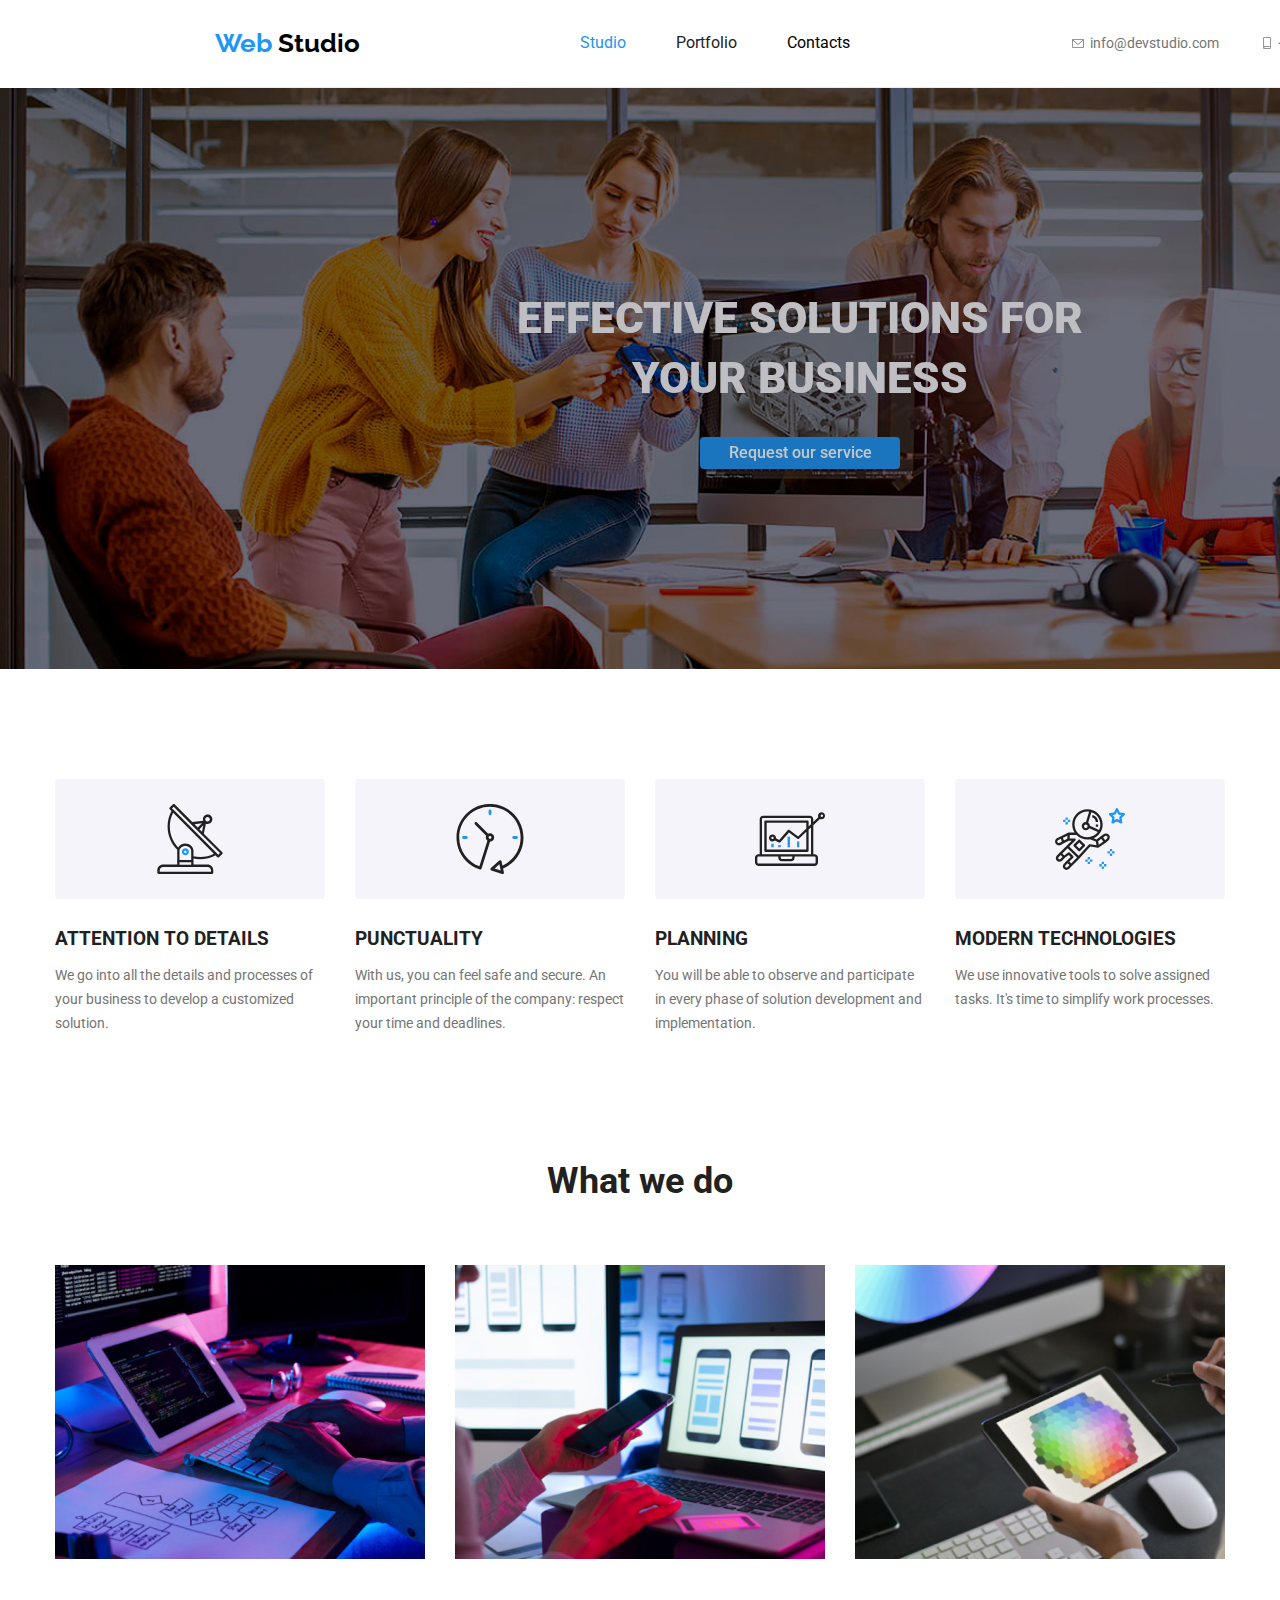
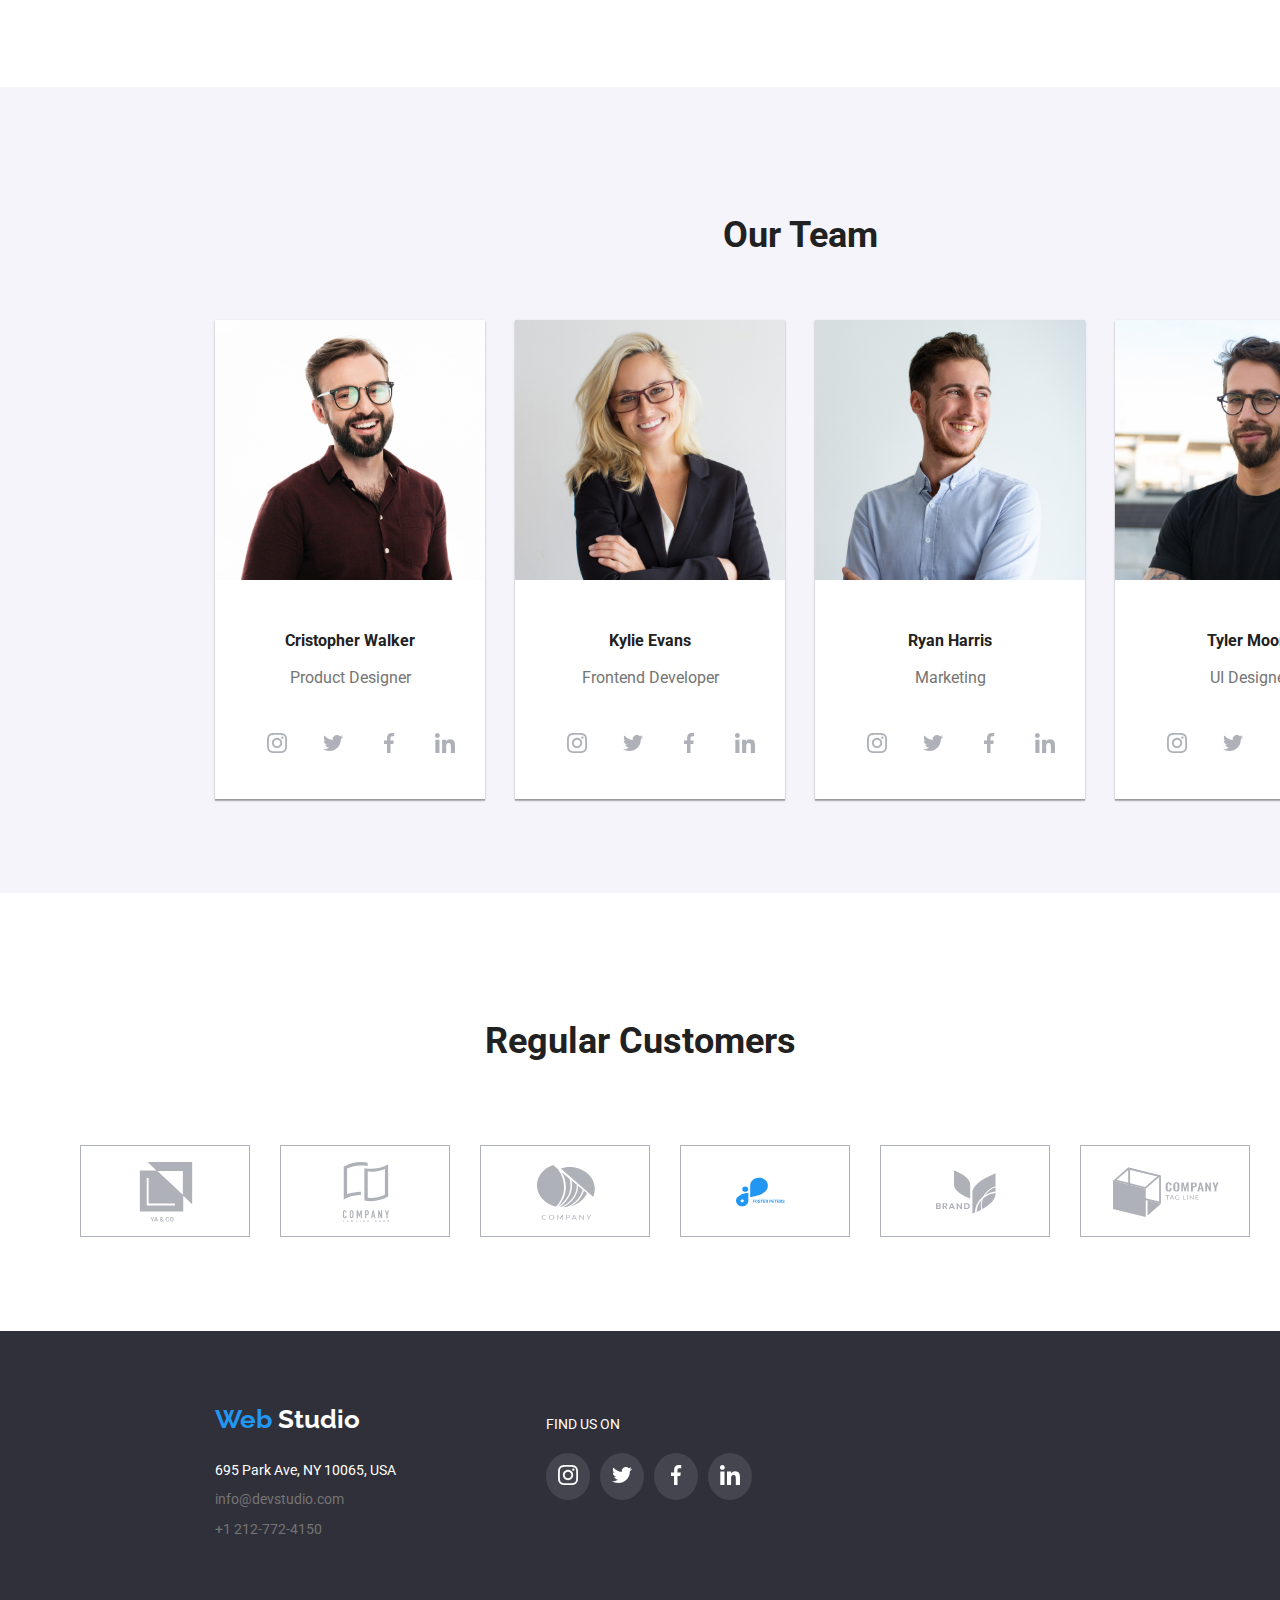
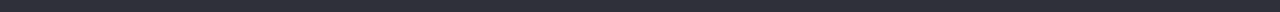
==== index.html @ 10dd486b "Added final details" ====
<!DOCTYPE html>
<html lang="en">

<head>
  <meta charset="UTF-8" />
  <meta name="viewport" content="width=device-width, initial-scale=1.0" />
  <title>Studio</title>
  <link rel="stylesheet"
    href="https://cdnjs.cloudflare.com/ajax/libs/modern-normalize/1.0.0/modern-normalize.min.css" />
  <link href="https://fonts.googleapis.com/css2?family=Raleway:wght@700&family=Roboto:wght@400;500;700;900&display=swap"
    rel="stylesheet">
  <link rel="stylesheet" href="./css/styles.css" />
</head>

<body>
  <header class="header-section">
    <div class="topline-container">
      <a class="logo" href="#">
        <span class="first-logo">Web</span>
        <span class="second-logo">Studio</span></a>
      <nav class="nav-container">
        <ul class="navigation-section">
          <li><a class="link" href=" index.html" target="_self"><span class="current">Studio</span></a></li>
          <li><a class="link" href="./portfolio.html" target="_self">Portfolio</a></li>
          <li>Contacts</li>
        </ul>
      </nav>
      <div class=" contacts-header-container">
        <ul class="contacts-header">
          <li>
            <div class="header-mail">
              <svg class="mail-item">
                <use href="./symbol-defs.svg#icon-envelope" />
              </svg>
              <a class="link" href="mailto:info@devstudio.com">info@devstudio.com</a>
            </div>

          </li>
          <li>
            <div class="header-phone">
              <svg class="phone-item">
                <use href="./symbol-defs.svg#icon-smartphone" />
              </svg>
              <a class="link" href="tel:+12127724150">+1 212-772-4150</a>
            </div>

          </li>
        </ul>
      </div>
    </div>
  </header>


  <main>
    <section class="first-section">
      <h1>EFFECTIVE SOLUTIONS FOR <br />YOUR BUSINESS</h1>
      <button class="btn" type="button">Request our service</button>
    </section>

    <div class="second-section">
      <ul>
        <li>
          <div class="feature">
            <svg class="icon">
              <use href="./symbol-defs.svg#icon-antenna" />
            </svg>
          </div>
          <div class="feature-text">
            <h3>ATTENTION TO DETAILS</h3>
            <p>
              We go into all the details and processes of your business to
              develop a customized solution. </p>
          </div>
        </li>

        <li>
          <div class="feature">
            <svg class="icon">
              <use href="./symbol-defs.svg#icon-clock" />
            </svg>
          </div>
          <div class="feature-text">
            <h3>PUNCTUALITY</h3>
            <p>
              With us, you can feel safe and secure. An important principle of
              the company: respect your time and deadlines.
            </p>
          </div>
        </li>

        <li>
          <div class="feature">
            <svg class="icon">
              <use href="./symbol-defs.svg#icon-diagram" />
            </svg>
          </div>
          <div class="feature-text">
            <h3>PLANNING</h3>
            <p>
              You will be able to observe and participate in every phase of
              solution development and implementation.
            </p>
          </div>
        </li>

        <li>
          <div class="feature">
            <svg class="icon">
              <use href="./symbol-defs.svg#icon-astronaut" />
            </svg>
          </div>
          <div class="feature-text">
            <h3>MODERN TECHNOLOGIES</h3>
            <p>
              We use innovative tools to solve assigned tasks. It's time to
              simplify work processes.
            </p>
          </div>

        </li>
      </ul>
    </div>

    <section class="third-section">
      <h2>What we do</h2>
      <ul>
        <li><img src=" ./images/tastatura.jpg" alt=" tastatura" width="370" height="294" />
        </li>
        <li><img src="./images/aplicatie.jpg" alt="aplicatie" width="370" height="294" /></li>
        <li><img src="./images/desktop.jpg" alt="desktop" width="370" height="294" /></li>
      </ul>
    </section>
    <section class="fourth-section">
      <h2>Our Team</h2>
      <ul class="card">
        <li>
          <img src="./images/Cristopher.jpg" alt="Cristopher Walker" width="270" height="260" />
          <div class="card-text">
            <h3>Cristopher Walker</h3>
            <p>Product Designer</p>
          </div>
          <div class="social-links">

            <a href=""><svg class="social-icon">
                <use href="./symbol-defs.svg#icon-instagram-22" />
              </svg></a>
            <a href=""><svg class="social-icon">
                <use href="./symbol-defs.svg#icon-twitter" />
              </svg></a>
            <a href=""><svg class="social-icon">
                <use href="./symbol-defs.svg#icon-facebook" />
              </svg></a>
            <a href=""><svg class="social-icon">
                <use href="./symbol-defs.svg#icon-linkedin" />
              </svg></a>
          </div>

        </li>
        <li>
          <img src=" ./images/Kylie.jpg" alt="Kylie Evans" width="270" height="260" />
          <div class="card-text">
            <h3>Kylie Evans</h3>
            <p>Frontend Developer</p>
          </div>
          <div class="social-links">
            <a href=""><svg class="social-icon">
                <use href="./symbol-defs.svg#icon-instagram-22" />
              </svg></a>
            <a href=""> <svg class="social-icon">
                <use href="./symbol-defs.svg#icon-twitter" />
              </svg>
            </a>
            <a href=""><svg class="social-icon">
                <use href="./symbol-defs.svg#icon-facebook" />
              </svg></a>
            <a href=""><svg class="social-icon">
                <use href="./symbol-defs.svg#icon-linkedin" />
              </svg></a>
          </div>
        </li>
        <li>
          <img src="./images/Ryan.jpg" alt="Ryan Harris" width="270" height="260" />
          <div class="card-text">
            <h3>Ryan Harris</h3>
            <p>Marketing</p>
          </div>
          <div class="social-links">

            <a href=""><svg class="social-icon">
                <use href="./symbol-defs.svg#icon-instagram-22" />
              </svg></a>
            <a href=""><svg class="social-icon">
                <use href="./symbol-defs.svg#icon-twitter" />
              </svg></a>
            <a href=""><svg class="social-icon">
                <use href="./symbol-defs.svg#icon-facebook" />
              </svg></a>
            <a href=""><svg class="social-icon">
                <use href="./symbol-defs.svg#icon-linkedin" />
              </svg></a>
          </div>
        </li>
        <li>
          <img src="./images/Tyler.jpg" alt="Tyler Moore" width="270" height="260" />
          <div class="card-text">
            <h3>Tyler Moore</h3>
            <p>UI Designer</p>
          </div>
          <div class="social-links">

            <a href=""><svg class=" social-icon">
                <use href="./symbol-defs.svg#icon-instagram-22" />
              </svg></a>
            <a href=""><svg class=" social-icon">
                <use href="./symbol-defs.svg#icon-twitter" />
              </svg></a>
            <a href=""><svg class=" social-icon">
                <use href="./symbol-defs.svg#icon-facebook" />
              </svg></a>
            <a href=""><svg class=" social-icon">
                <use href="./symbol-defs.svg#icon-linkedin" />
              </svg></a>
          </div>

        </li>
      </ul>
    </section>

    <section class="customers-section">
      <h2>Regular Customers</h2>
      <ul>
        <li>
          <div class="customers">
            <svg class="icon-customers">
              <use href="./symbol-defs.svg#icon-group5" />
            </svg>
          </div>
        </li>

        <li>
          <div class="customers">
            <svg class="icon-customers">
              <use href="./symbol-defs.svg#icon-group" />
            </svg>
          </div>
        </li>
        <li>
          <div class="customers">
            <svg class="icon-customers">
              <use href="./symbol-defs.svg#icon-group3" />
            </svg>

          </div>
        </li>

        <li>
          <div class="customers">
            <svg class="icon-customers">
              <use href="./symbol-defs.svg#icon-group2" />
            </svg>
          </div>
        </li>


        <li>
          <div class="customers">
            <svg class="icon-customers">
              <use href="./symbol-defs.svg#icon-group1" />
            </svg>
          </div>
        </li>


        <li>
          <div class="customers">
            <svg class="icon-customers">
              <use href="./symbol-defs.svg#icon-group11" />
            </svg>
          </div>
        </li>




      </ul>

    </section>

  </main>
  <footer class="footer-section">
    <div class="footer-container">
      <div class="footer-section1">
        <a class="link logo" href="#">
          <span class="first-logo">Web</span>
          <span>Studio</span>
        </a>
        <div class="footer-details">
          <address>
            <p>695 Park Ave, NY 10065, USA</p>

            <div class="contacts-footer">
              <p class="link">info@devstudio.com</p>
              <p class="link">+1 212-772-4150</p>
            </div>
          </address>
        </div>
      </div>

      <div class="footer-section2">
        <span>Find us on</span>
        <div class="footer-svg">
          <a href=""><svg class="footer-icon">
              <use href="./symbol-defs.svg#icon-instagram" />
            </svg></a>
          <a href=""><svg class="footer-icon">
              <use href="./symbol-defs.svg#icon-twitter-footer" />
            </svg></a>
          <a href=""><svg class="footer-icon">
              <use href="./symbol-defs.svg#icon-facebook-footer1" />
            </svg></a>
          <a href=""><svg class="footer-icon">
              <use href=" ./symbol-defs.svg#icon-linkedin-footer1" />
            </svg></a>
        </div>
      </div>
    </div>

  </footer>
</body>

</html>
---- css/styles.css ----
body {
    font-family: 'Roboto', sans-serif;
    background-color: white;
    font-weight: 400;
    width: 100%;
}

:root {
    --heading-font-family: 'Roboto', sans-serif;
    --hover-color: #2196F3;
    --text-color: #757575;
    --header-color: #212121;
    --section-background: #2F303A;
}

ul {
    list-style: none;
}

.header-section {
    width: 1600px;
    margin: auto;
}

.nav-container ul {
    display: flex;
    justify-content: space-between;
    align-items: center;
    column-gap: 50px;
}

.contacts-header-container ul {
    display: flex;
    justify-content: space-between;
    align-items: center;
    column-gap: 40px;
}

.topline-container {
    display: flex;
    justify-content: space-between;
    align-items: center;
    width: 1200px;
    padding-top: 15px;
    padding-bottom: 15px;
    padding-left: 15px;
    padding-right: 15px;
    margin-left: 200px;
    margin-right: 200px;
    border-bottom: 1px solid #ECECEC;
}

.navigation-section .link {
    color: var(--header-color);
    text-decoration: none;
}

.current {
    color: var(--hover-color);
}

.contacts-header .link {
    text-decoration: none;
    font-style: normal;
    font-size: 14px;
    line-height: 1.17;
    color: var(--text-color);
    font-size: 500;
}

.contacts-footer .link {
    text-decoration: none;
    font-style: normal;
    font-size: 14px;
    line-height: 1.14;
    color: var(--text-color);
    font-size: 400;
}

.contacts-header .link:hover,
.link:active {
    color: var(--hover-color);
}

.contacts-footer .link:hover,
.link.active {
    color: var(--hover-color);
}

.btn {
    font-family: inherit;
    cursor: pointer;
    font-weight: 500;
    font-size: 16px;
    line-height: 1.85;
    background-color: var(--hover-color);
    color: #fff;
    width: 200px;
    border-radius: 4px;
    cursor: pointer;
    font-family: inherit;
    border: none;
}

.btn:hover {
    background-color: #188CE8;
    color: #fff;
}

/* butoane-portofoliu */
.btn-filter {
    font-size: 16px;
    font-weight: 500;
    line-height: 1.85px;
    color: var(--header-color);
    background-color: #F5F4FA;
    height: 26px;
    top: 180px;
    left: 959px;
    cursor: pointer;
    font-family: inherit;
    border: none;
    min-width: 100px;
}

.btn-filter:hover,
.btn-filter:focus {
    color: #fff;
    background-color: var(--hover-color);
}

.btn-filter:active {
    background-color: var(--hover-color);
}

.logo {
    text-decoration: none;
    font-family: 'Raleway';
    font-weight: 700;
    font-size: 26px;
    line-height: 2.18;
    color: #fff;
}

.logo .first-logo {
    color: var(--hover-color);
}

.logo .second-logo {
    color: #000;
}

.first-section {
    display: flex;
    flex-direction: column;
    align-items: center;
    background-color: var(--section-background);
    width: 1600px;
    margin: auto;
}

.first-section h1 {
    text-align: center;
    color: #F5F4FA;
    font-weight: 900;
    font-size: 44px;
    line-height: 60px;
    margin-top: 200px;
}

.first-section button {
    margin-bottom: 200px;
}

.second-section p {
    font-weight: 400;
    font-size: 14px;
    line-height: 1.71;
    color: var(--text-color);
}

.second-section h3 {
    font-weight: 700;
    size: 14px;
    line: 1.17;
    color: var(--header-color);
}

.second-section ul {
    display: flex;
    justify-content: space-between;
    padding-left: 15px;
    padding-right: 15px;
    padding-top: 94px;
    padding-bottom: 47px;
    column-gap: 30px;
}

.second-section {
    width: 1200px;
    margin: auto;
}

.third-section {
    margin: auto;
    width: 1200px;
    padding-left: 15px;
    padding-right: 15px;
    row-gap: 50px;
}

.third-section h2 {
    font-weight: 700px;
    font-size: 36px;
    line-height: 3.01;
    text-align: center;
    color: var(--header-color);
}

.third-section ul {
    display: flex;
    justify-content: space-between;
    padding-left: 0px;
    padding-right: 0px;
    column-gap: 30px;
    padding-bottom: 94px;
}

.fourth-section {
    background-color: #F5F4FA;
    width: 1600px;
    margin: auto;
}

.fourth-section ul {
    display: flex;
    justify-content: space-between;
    width: 1200px;
    column-gap: 30px;
    padding-left: 15px;
    padding-right: 15px;
    margin-right: 200px;
    margin-left: 200px;
    padding-bottom: 94px;
    margin: auto;
}

.fourth-section h2 {
    font-weight: 700px;
    font-size: 36px;
    line-height: 3.01;
    text-align: center;
    color: var(--header-color);
    padding-top: 94px;
}

.fourth-section p {
    font-weight: 400;
    font-size: 16px;
    line-height: 1.33;
    text-align: center;
    color: var(--text-color);
}

.fourth-section h3 {
    font-weight: 500px;
    font-size: 16px;
    line-height: 1.33;
    text-align: center;
    color: var(--header-color);
}


.text-section h3 {
    font-weight: 700;
    font-size: 18px;
    line-height: 2.57;
    color: var(--header-color);
    padding-top: 20px;
}

.text-section span {
    font-weight: 400px;
    font-size: 16px;
    line-height: 2.14;
    color: var(--text-color);
    padding-bottom: 20px;
}

.footer-section {
    font-weight: 400;
    font-size: 14px;
    line-height: 1.17;
    background-color: var(--section-background);
    color: #fff;
    width: 1600px;
    margin: auto;
}

.footer-section address {
    font-style: normal;
}

.card li {
    background-color: #fff;
    width:270px;

}

.card-text {
    padding-top: 30px;
    row-gap: 2px;
    padding-bottom: 16px;
}
.footer-container{
    display: flex;
    flex-direction: row;

}
.footer-container .footer-section1{
    display: flex;
    flex-direction: column;
    padding-left: 15px;
        margin-left: 200px;
        padding-top: 60px;  
}

.footer-details {
    display: flex;
    flex-direction: column;
    row-gap: 12px;
    padding-bottom: 60px;
    
}

/* portfolio page */

.buttons-container ul {
    display: flex;
    justify-content: space-between;
    align-items: center;
    width: 516px;
    margin: auto;
    column-gap: 8px;
}

.images-container ul {
    display: flex;
    justify-content: space-between;
    column-gap: 30px;
    row-gap: 30px;
    padding-top: 50px;
}

.grid-container ul {
    display: grid;
    grid-template-columns: auto auto auto;
    padding: 30px;
}

.img {
    display: block;
    max-width: 100%;
    height: auto;
}

.portfolio {
    margin: auto;
    width: 1200px;
    padding-left: 15px;
    padding-right: 15px;
    padding-bottom: 94px;
    padding-top: 94px;
}

.portfolio-card {
    width: 370px;
    background-color: #fff;
}

.portfolio-text {
    display: flex;
    flex-direction: column;
    padding-left: 24px;
    border-bottom: 1px solid #eee;
}

.portfolio-text h3 {
    margin-bottom: 4px;
}

.portfolio-text span {
    margin-bottom: 20px;
}
.header-mail:hover .mail-item{
    fill:var(--hover-color);
}
.header-phone:hover .phone-item{
    fill:var(--hover-color);
}
.contacts-header .mail-item{
width: 16px;
height: 12px;
fill: #757575;
}


.contacts-header .phone-item{
width: 16px;
    height: 12px;
    fill: #757575;
}

.contacts-header .header-mail{
    display: flex;
    justify-content: center;
    align-items: center;
    column-gap: 4px;
}

.contacts-header .header-mail-portfolio{
    display: flex;
    justify-content: center;
    align-items: center;
    column-gap: 4px;
}

.contacts-header .header-phone {
    display: flex;
    justify-content:  center;
    align-items: center;
    column-gap: 3px;
}

.icon{
    width:70px;
    height: 70px;
}
.first-section {
    background-image: url('../images/background.png');
}

.first-section {
    background-image: linear-gradient (rgba(47, 48, 58, 0.40),
            rgba(47, 48, 58, 0.40)), url(/images/background.png);
            filter:brightness(0.78);
}
.second-section .feature{
    display: flex;
    flex-direction: column;
    align-items: center;
}
.feature-text h3{
margin-bottom: 10px;
margin-top: 30px;
}

.feature{
    background-color: #F5F4FA;
    padding: 25px 100px;
    border-radius:4px;
}
.fourth-section .social-icon{
    width:20px;
    height: 20px;
}
.fourth-section .social-links{
    display: flex;
    justify-content: space-between;
    align-items: center;
    column-gap: 12px;
    padding-bottom: 30px;
    padding-left: 40px;
    padding-right: 40px;
}

.link-instagram:hover{
    border-radius: 50px;
    background-color: var(--hover-color);
   fill:#fff;
}

.icon-customers{
    width: 106px;
    height: 60px;
    margin-top:16px;
    margin-right:32px;
    margin-left:32px;
    margin-bottom: 16px;
}

.customers{
    width: 170px;
    height: 92px;
radius:4px;
border: 1px solid #AFB1B8;
}
.customers-section{
    width: 1200px;
        margin: auto;
}
.customers-section ul{
    display: flex;
    justify-content: space-between;
    align-items: center;
    margin-bottom: 94px;
    margin-top: 50px;
    column-gap: 30px;
}
.customers-section h2{
    font-weight: 700px;
    font-size: 36px;
    line-height: 3.01;
    text-align: center;
    color: var(--header-color);
    margin-top:94px
}

.fourth-section li{
    radius:0px, 0px, 4px, 4px;
    box-shadow: 0px 2px 1px 0px rgba(0,0,0,0.2),
    0px 1px 1px 0px rgba(0, 0, 0, 0.14),
        0px 1px 3px 0px rgba(0, 0, 0, 0.12);
    }


.footer-section2 span{
    text-transform: uppercase;
    width: 79px;
    padding-bottom: 20px;
    font-weight: 700px;
    font-size: 14px;
    letter-spacing: 3%;
}


.portfolio-card:hover{
    box-shadow: 1px 4px 6px 0px rgba(0, 0, 0, 0.16),
    0px 4px 4px 0px rgba(0, 0, 0, 0.06),
    0px 1px 1px 0px rgba(0, 0, 0, 0.12);
}
.buttons-container ul:hover,
.buttons-container ul:focus{
    box-shadow: 1px 4px 6px 0px rgba(0, 0, 0, 0.16),
            0px 4px 4px 0px rgba(0, 0, 0, 0.06),
            0px 1px 1px 0px rgba(0, 0, 0, 0.12);
}
.footer-icon{
    width:20px;
height: 20px;}

.footer-container .footer-section2{
    display: flex;
    flex-direction: column;
    margin-left: px;
    padding-top:85px;
    padding-left: 150px;
}
.footer-section2 .footer-svg{
    display: flex;
    flex-direction: row;
    align-items: flex-start;
    column-gap: 10px;
    
}
.footer-svg a{
    padding: 12px;
    align-items: center;
    fill:#fff;
    background-color: #ffffff1a;
    border-radius:50%;}

.footer-svg a:hover{
    background-color: var(--hover-color);
}

.fourth-section .social-links a{
    align-items: center;
    padding: 12px;
    fill: #AFB1B8;
}
    
.fourth-section .social-links a:hover{
    background-color: var(--hover-color);
border-radius: 50%;
width: 44px;
fill:#fff;

}
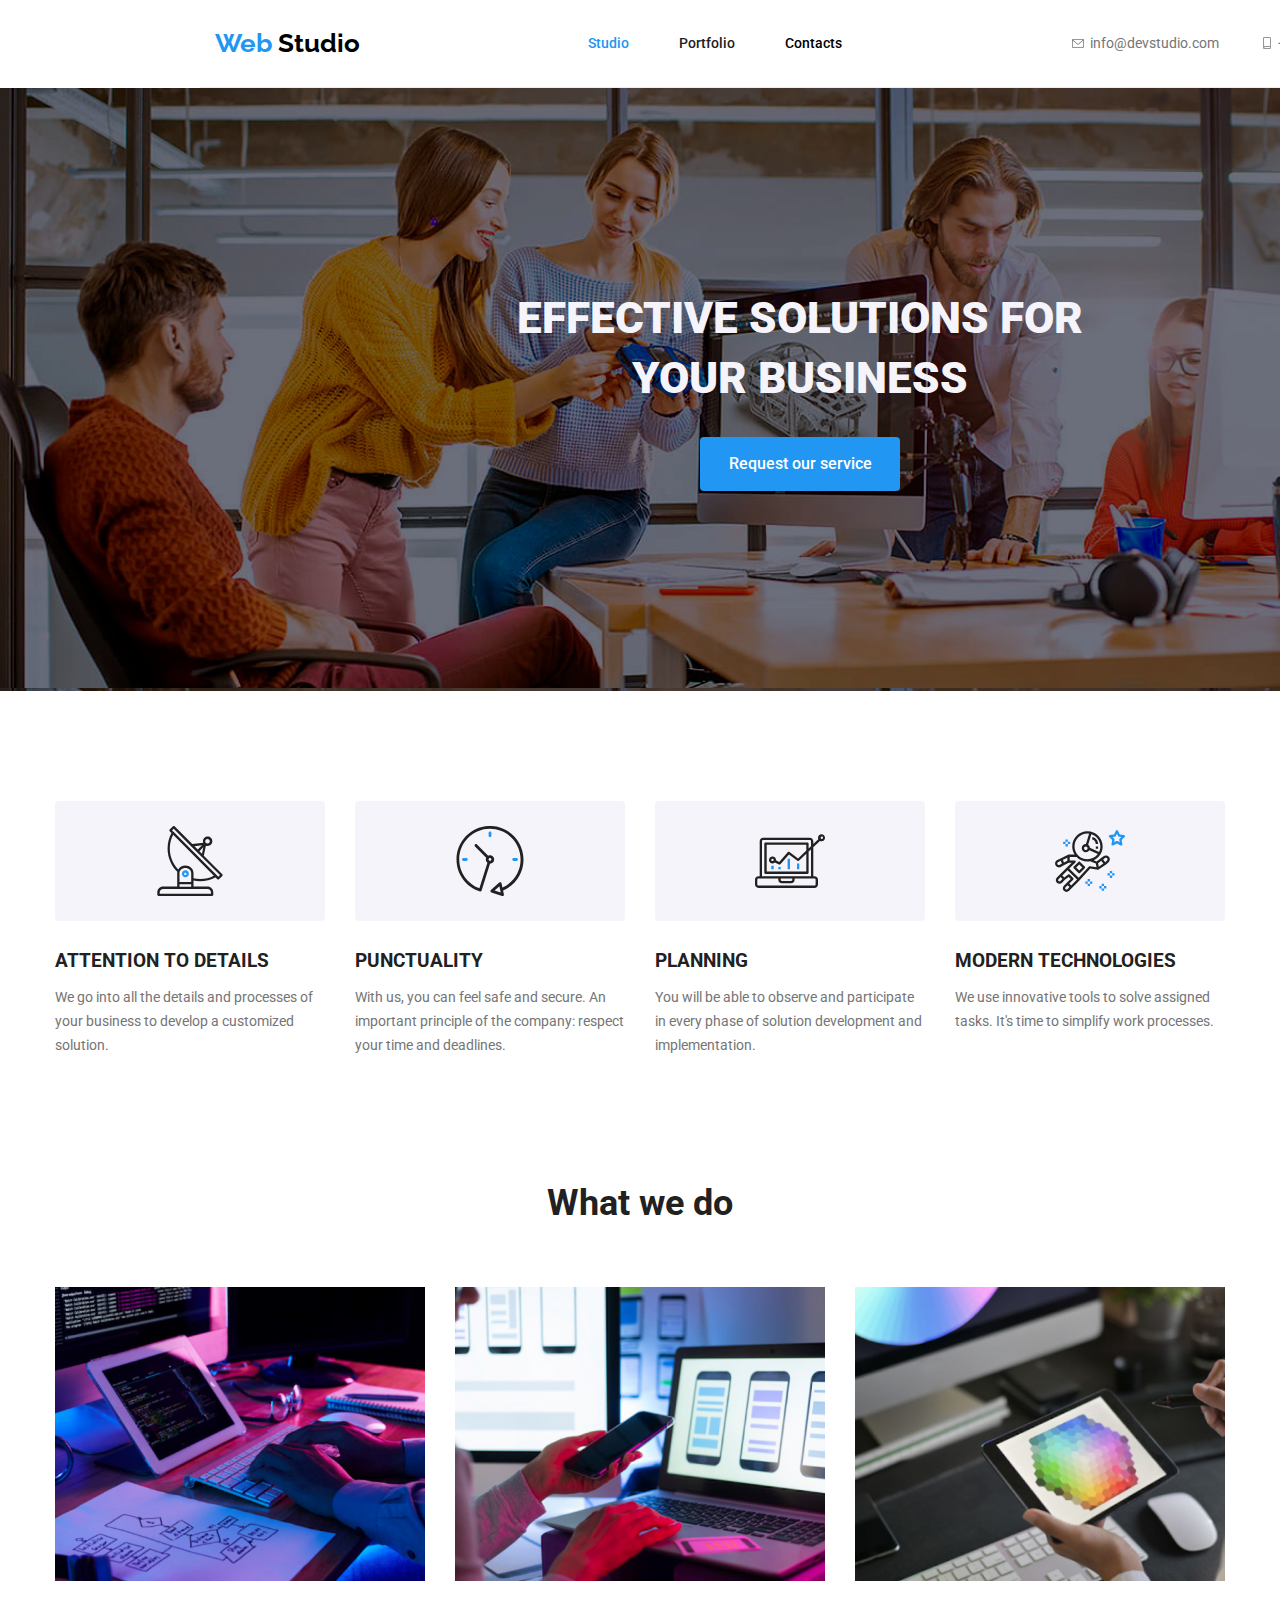
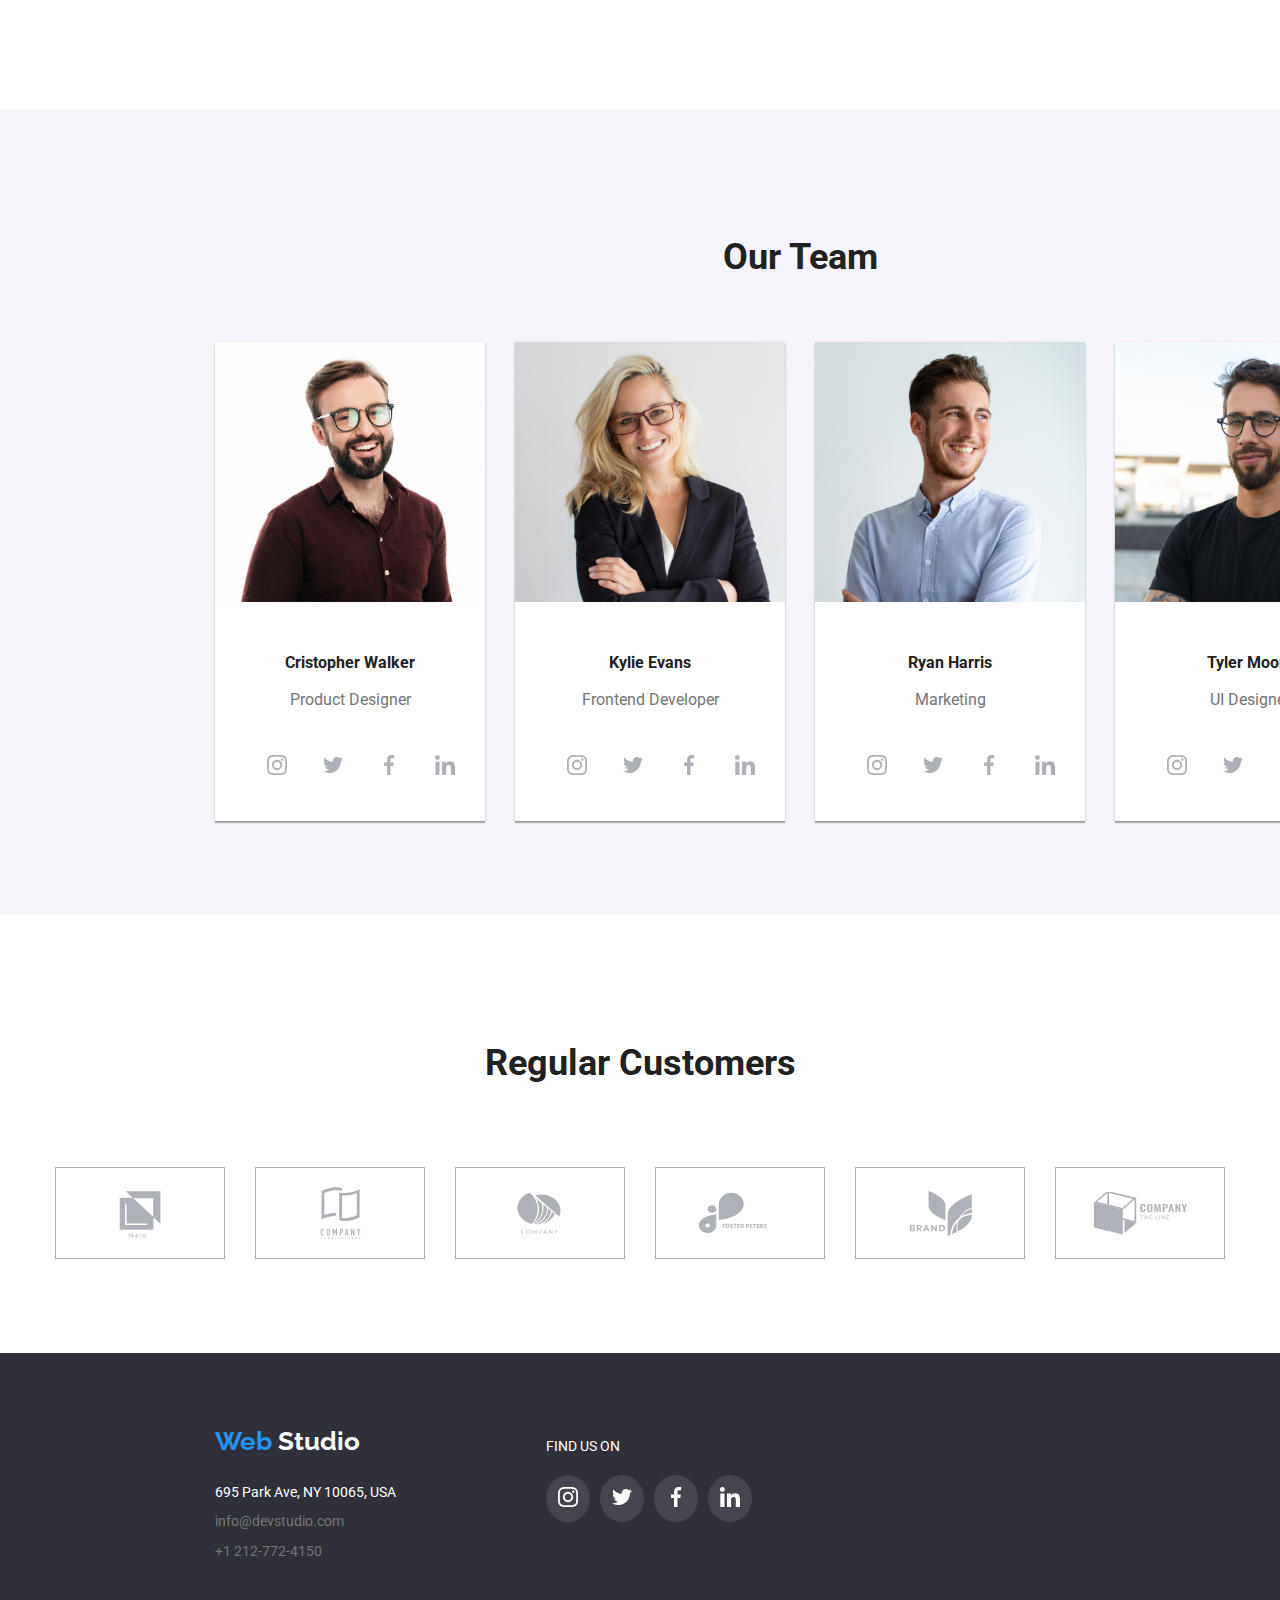
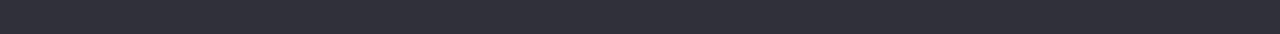
==== commit de504dbc: "Homework update after revision" ====
--- a/index.html
+++ b/index.html
@@ -232,49 +232,49 @@
         <li>
           <div class="customers">
             <svg class="icon-customers">
-              <use href="./symbol-defs.svg#icon-group5" />
-            </svg>
-          </div>
-        </li>
-
-        <li>
-          <div class="customers">
-            <svg class="icon-customers">
-              <use href="./symbol-defs.svg#icon-group" />
-            </svg>
-          </div>
-        </li>
-        <li>
-          <div class="customers">
-            <svg class="icon-customers">
-              <use href="./symbol-defs.svg#icon-group3" />
-            </svg>
-
-          </div>
-        </li>
-
-        <li>
-          <div class="customers">
-            <svg class="icon-customers">
-              <use href="./symbol-defs.svg#icon-group2" />
-            </svg>
-          </div>
-        </li>
-
-
-        <li>
-          <div class="customers">
-            <svg class="icon-customers">
-              <use href="./symbol-defs.svg#icon-group1" />
-            </svg>
-          </div>
-        </li>
-
-
-        <li>
-          <div class="customers">
-            <svg class="icon-customers">
-              <use href="./symbol-defs.svg#icon-group11" />
+              <use href="./symbol-defs.svg#icon-Logo41" />
+            </svg>
+          </div>
+        </li>
+
+        <li>
+          <div class="customers">
+            <svg class="icon-customers">
+              <use href="./symbol-defs.svg#icon-Logo51" />
+            </svg>
+          </div>
+        </li>
+        <li>
+          <div class="customers">
+            <svg class="icon-customers">
+              <use href="./symbol-defs.svg#icon-Logo61" />
+            </svg>
+
+          </div>
+        </li>
+
+        <li>
+          <div class="customers">
+            <svg class="icon-customers">
+              <use href="./symbol-defs.svg#icon-Logo71" />
+            </svg>
+          </div>
+        </li>
+
+
+        <li>
+          <div class="customers">
+            <svg class="icon-customers">
+              <use href="./symbol-defs.svg#icon-Logo81" />
+            </svg>
+          </div>
+        </li>
+
+
+        <li>
+          <div class="customers">
+            <svg class="icon-customers">
+              <use href="./symbol-defs.svg#icon-Logo91" />
             </svg>
           </div>
         </li>
--- a/css/styles.css
+++ b/css/styles.css
@@ -27,6 +27,7 @@
     justify-content: space-between;
     align-items: center;
     column-gap: 50px;
+    
 }
 
 .contacts-header-container ul {
@@ -53,6 +54,12 @@
 .navigation-section .link {
     color: var(--header-color);
     text-decoration: none;
+}
+.navigation-section li{
+    font-size:14px;
+    font-weight: 500;
+    line-height:16.41px;
+    letter-spacing:2%;
 }
 
 .current {
@@ -170,6 +177,7 @@
 
 .first-section button {
     margin-bottom: 200px;
+    padding: 12px;
 }
 
 .second-section p {
@@ -441,9 +449,7 @@
 }
 
 .first-section {
-    background-image: linear-gradient (rgba(47, 48, 58, 0.40),
-            rgba(47, 48, 58, 0.40)), url(/images/background.png);
-            filter:brightness(0.78);
+    background-image: linear-gradient(rgba(0,0,0,0.2), rgba(0,0,0,0.2)), url('/images/background.png')
 }
 .second-section .feature{
     display: flex;
@@ -472,48 +478,6 @@
     padding-bottom: 30px;
     padding-left: 40px;
     padding-right: 40px;
-}
-
-.link-instagram:hover{
-    border-radius: 50px;
-    background-color: var(--hover-color);
-   fill:#fff;
-}
-
-.icon-customers{
-    width: 106px;
-    height: 60px;
-    margin-top:16px;
-    margin-right:32px;
-    margin-left:32px;
-    margin-bottom: 16px;
-}
-
-.customers{
-    width: 170px;
-    height: 92px;
-radius:4px;
-border: 1px solid #AFB1B8;
-}
-.customers-section{
-    width: 1200px;
-        margin: auto;
-}
-.customers-section ul{
-    display: flex;
-    justify-content: space-between;
-    align-items: center;
-    margin-bottom: 94px;
-    margin-top: 50px;
-    column-gap: 30px;
-}
-.customers-section h2{
-    font-weight: 700px;
-    font-size: 36px;
-    line-height: 3.01;
-    text-align: center;
-    color: var(--header-color);
-    margin-top:94px
 }
 
 .fourth-section li{
@@ -539,10 +503,10 @@
     0px 4px 4px 0px rgba(0, 0, 0, 0.06),
     0px 1px 1px 0px rgba(0, 0, 0, 0.12);
 }
-.buttons-container ul:hover,
-.buttons-container ul:focus{
-    box-shadow: 1px 4px 6px 0px rgba(0, 0, 0, 0.16),
-            0px 4px 4px 0px rgba(0, 0, 0, 0.06),
+.buttons-container .btn-filter:hover,
+.buttons-container .btn-filter:focus{
+    box-shadow: 1px 4px 6px 0px rgba(0, 0, 0, 0.25),
+            0px 4px 4px 0px rgba(0, 0, 0, 0.15),
             0px 1px 1px 0px rgba(0, 0, 0, 0.12);
 }
 .footer-icon{
@@ -586,4 +550,52 @@
 width: 44px;
 fill:#fff;
 
-}+}
+
+.icon-customers {
+    width: 106px;
+        height: 60px;
+    margin-top: 16px;
+        margin-right: 32px;
+        margin-left: 32px;
+        margin-bottom: 16px;
+}
+
+.customers {
+    width: 170px;
+    height: 92px;
+    radius: 4px;
+    border: 1px solid #AFB1B8;
+    fill: #AFB1B8;
+}
+
+.customers-section {
+    width: 1200px;
+    margin: auto;
+}
+
+.customers-section ul {
+    display: flex;
+    justify-content: space-between;
+    align-items: center;
+    margin-bottom: 94px;
+    margin-top: 50px;
+    width: 1200px;
+    column-gap: 30px;
+    padding-left: 15px;
+    padding-right: 15px;
+}
+
+.customers-section h2 {
+    font-weight: 700px;
+    font-size: 36px;
+    line-height: 3.01;
+    text-align: center;
+    color: var(--header-color);
+    margin-top: 94px
+}
+.customers:hover{
+    border: 1px solid var(--hover-color);
+    fill: var(--hover-color);
+
+}
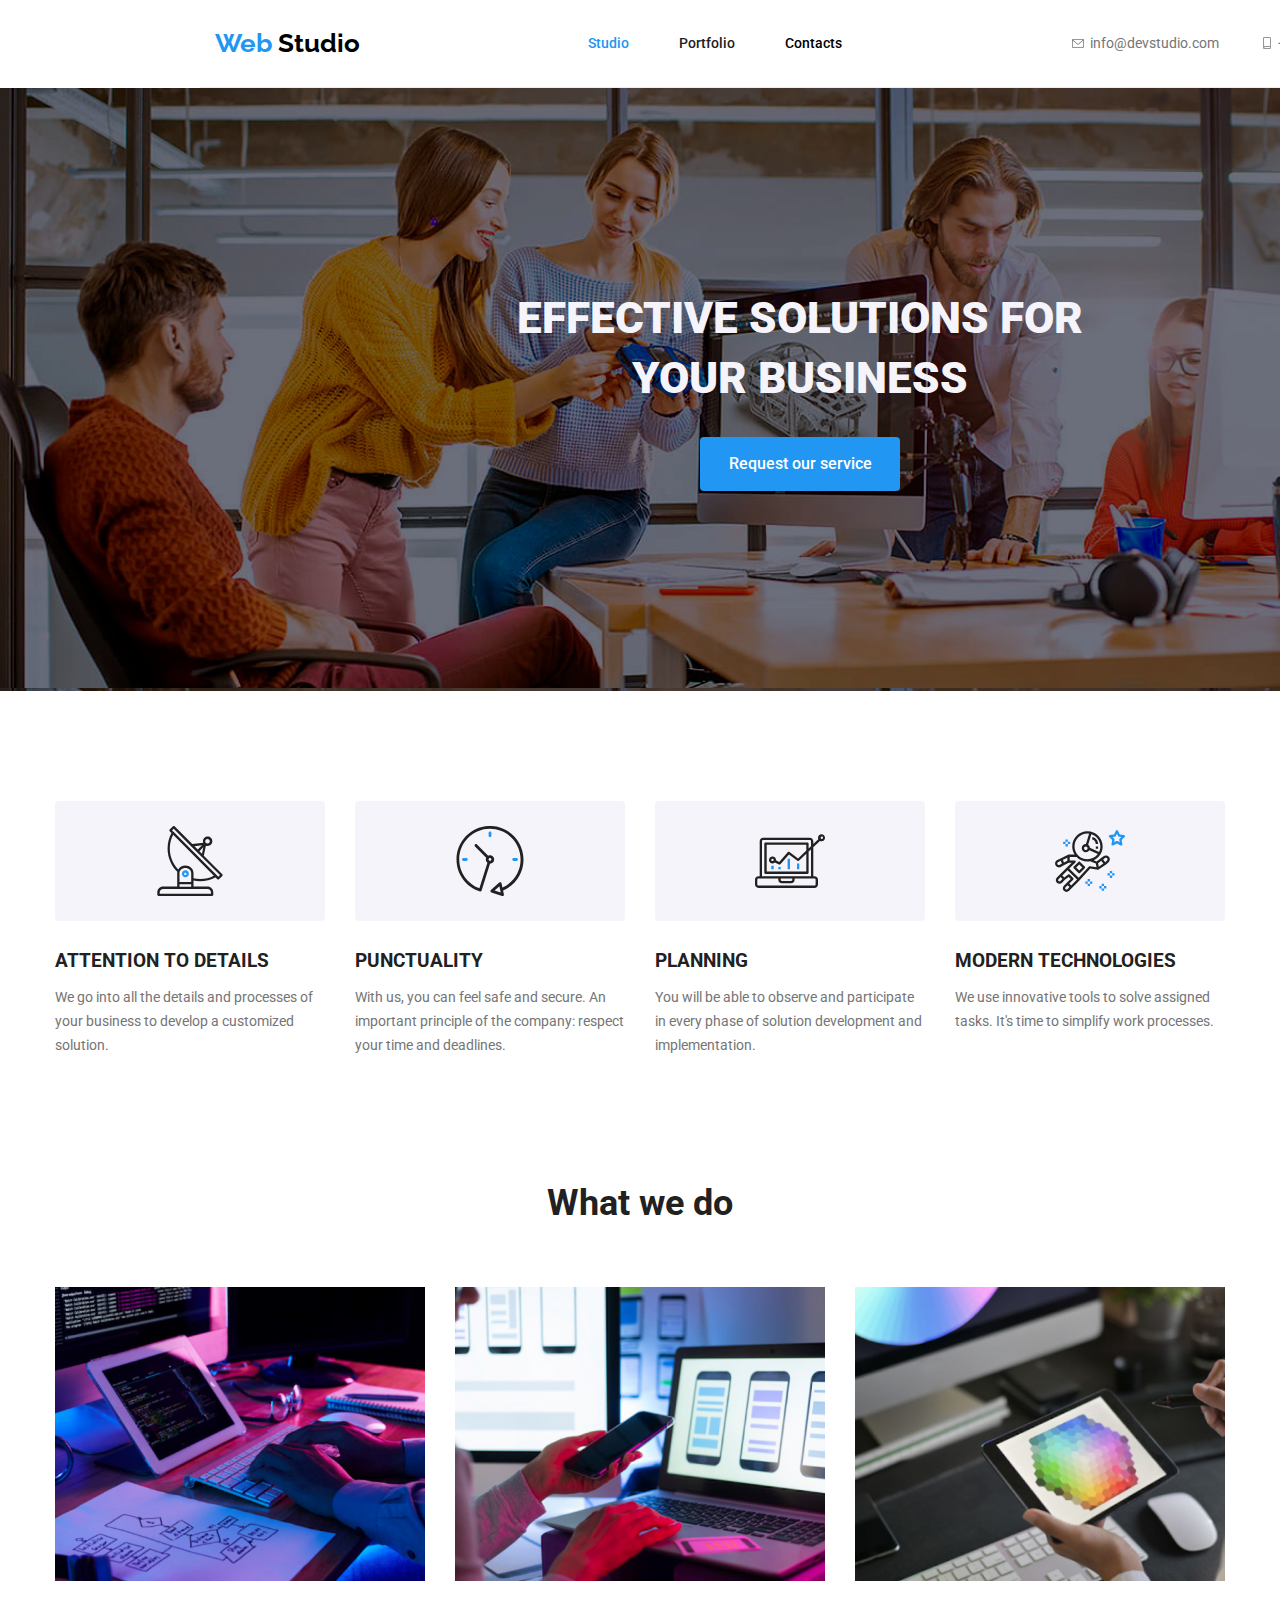
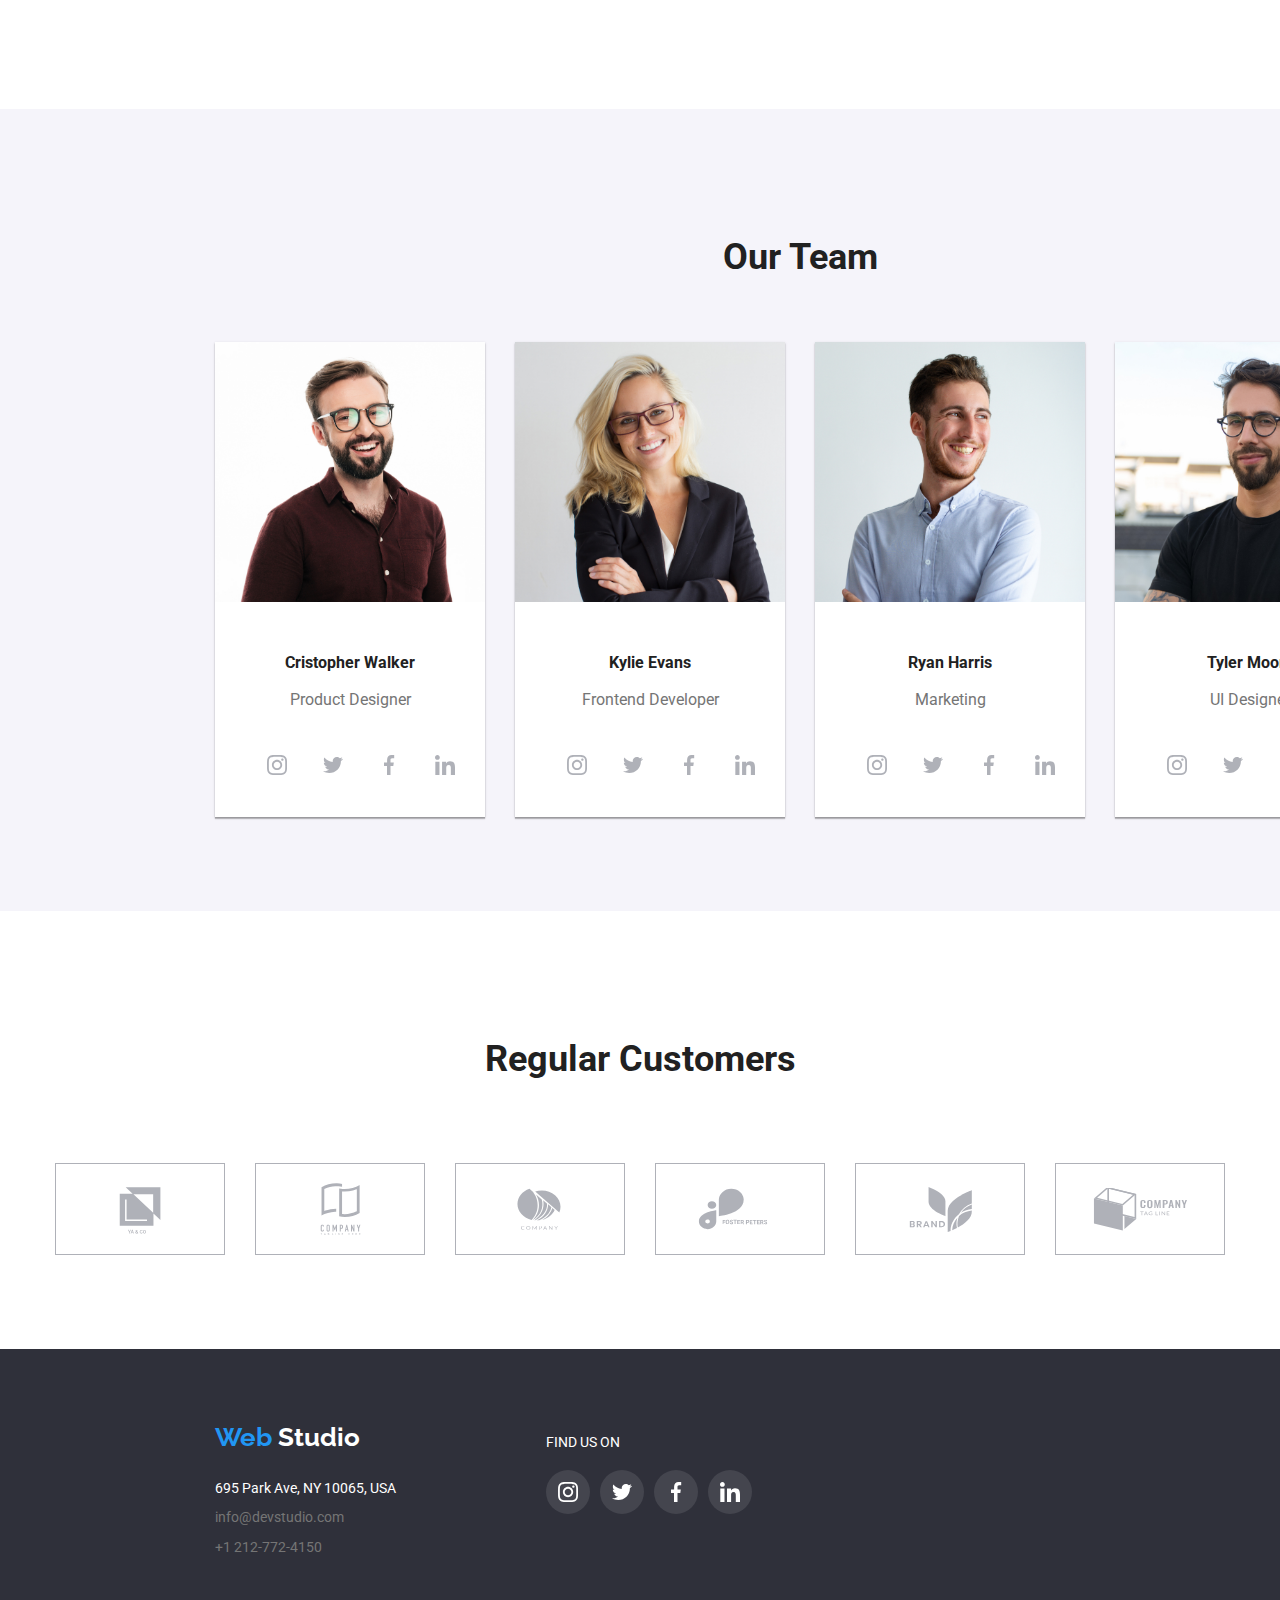
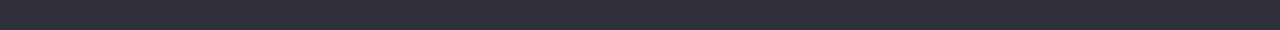
==== commit b0182b41: "Update homework 0310" ====
--- a/index.html
+++ b/index.html
@@ -141,16 +141,16 @@
           </div>
           <div class="social-links">
 
-            <a href=""><svg class="social-icon">
+            <a href=" " target="_blank"><svg class="social-icon">
                 <use href="./symbol-defs.svg#icon-instagram-22" />
               </svg></a>
-            <a href=""><svg class="social-icon">
+            <a href="" target="_blank"><svg class="social-icon">
                 <use href="./symbol-defs.svg#icon-twitter" />
               </svg></a>
-            <a href=""><svg class="social-icon">
+            <a href="" target="_blank"><svg class="social-icon">
                 <use href="./symbol-defs.svg#icon-facebook" />
               </svg></a>
-            <a href=""><svg class="social-icon">
+            <a href="" target="_blank"><svg class="social-icon">
                 <use href="./symbol-defs.svg#icon-linkedin" />
               </svg></a>
           </div>
@@ -163,17 +163,17 @@
             <p>Frontend Developer</p>
           </div>
           <div class="social-links">
-            <a href=""><svg class="social-icon">
+            <a href="" target="_blank"><svg class="social-icon">
                 <use href="./symbol-defs.svg#icon-instagram-22" />
               </svg></a>
-            <a href=""> <svg class="social-icon">
+            <a href="" target="_blank"> <svg class="social-icon">
                 <use href="./symbol-defs.svg#icon-twitter" />
               </svg>
             </a>
-            <a href=""><svg class="social-icon">
+            <a href="" target="_blank"><svg class="social-icon">
                 <use href="./symbol-defs.svg#icon-facebook" />
               </svg></a>
-            <a href=""><svg class="social-icon">
+            <a href="" target="_blank"><svg class="social-icon">
                 <use href="./symbol-defs.svg#icon-linkedin" />
               </svg></a>
           </div>
@@ -186,16 +186,16 @@
           </div>
           <div class="social-links">
 
-            <a href=""><svg class="social-icon">
+            <a href="" target="_blank"><svg class="social-icon">
                 <use href="./symbol-defs.svg#icon-instagram-22" />
               </svg></a>
-            <a href=""><svg class="social-icon">
+            <a href="" target="_blank"><svg class="social-icon">
                 <use href="./symbol-defs.svg#icon-twitter" />
               </svg></a>
-            <a href=""><svg class="social-icon">
+            <a href="" target="_blank"><svg class="social-icon">
                 <use href="./symbol-defs.svg#icon-facebook" />
               </svg></a>
-            <a href=""><svg class="social-icon">
+            <a href="" target="_blank"><svg class="social-icon">
                 <use href="./symbol-defs.svg#icon-linkedin" />
               </svg></a>
           </div>
@@ -208,16 +208,16 @@
           </div>
           <div class="social-links">
 
-            <a href=""><svg class=" social-icon">
+            <a href="" target="_blank"><svg class=" social-icon">
                 <use href="./symbol-defs.svg#icon-instagram-22" />
               </svg></a>
-            <a href=""><svg class=" social-icon">
+            <a href="" target="_blank"><svg class=" social-icon">
                 <use href="./symbol-defs.svg#icon-twitter" />
               </svg></a>
-            <a href=""><svg class=" social-icon">
+            <a href="" target="_blank"><svg class=" social-icon">
                 <use href="./symbol-defs.svg#icon-facebook" />
               </svg></a>
-            <a href=""><svg class=" social-icon">
+            <a href="" target="_blank"><svg class=" social-icon">
                 <use href="./symbol-defs.svg#icon-linkedin" />
               </svg></a>
           </div>
@@ -309,16 +309,16 @@
       <div class="footer-section2">
         <span>Find us on</span>
         <div class="footer-svg">
-          <a href=""><svg class="footer-icon">
+          <a href="" target="_blank"><svg class="footer-icon">
               <use href="./symbol-defs.svg#icon-instagram" />
             </svg></a>
-          <a href=""><svg class="footer-icon">
+          <a href="" target="_blank"><svg class="footer-icon">
               <use href="./symbol-defs.svg#icon-twitter-footer" />
             </svg></a>
-          <a href=""><svg class="footer-icon">
+          <a href="" target="_blank"><svg class="footer-icon">
               <use href="./symbol-defs.svg#icon-facebook-footer1" />
             </svg></a>
-          <a href=""><svg class="footer-icon">
+          <a href="" target="_blank"><svg class="footer-icon">
               <use href=" ./symbol-defs.svg#icon-linkedin-footer1" />
             </svg></a>
         </div>
--- a/css/styles.css
+++ b/css/styles.css
@@ -444,12 +444,9 @@
     width:70px;
     height: 70px;
 }
+
 .first-section {
-    background-image: url('../images/background.png');
-}
-
-.first-section {
-    background-image: linear-gradient(rgba(0,0,0,0.2), rgba(0,0,0,0.2)), url('/images/background.png')
+    background-image: linear-gradient(rgba(0,0,0,0.2), rgba(0,0,0,0.2)),url('../images/background.png')
 }
 .second-section .feature{
     display: flex;
@@ -469,6 +466,7 @@
 .fourth-section .social-icon{
     width:20px;
     height: 20px;
+
 }
 .fourth-section .social-links{
     display: flex;
@@ -478,6 +476,10 @@
     padding-bottom: 30px;
     padding-left: 40px;
     padding-right: 40px;
+}
+.fourth-section a{
+    display: flex;
+    align-items: center;
 }
 
 .fourth-section li{
@@ -529,6 +531,7 @@
 }
 .footer-svg a{
     padding: 12px;
+    display: flex;
     align-items: center;
     fill:#fff;
     background-color: #ffffff1a;
@@ -549,7 +552,6 @@
 border-radius: 50%;
 width: 44px;
 fill:#fff;
-
 }
 
 .icon-customers {
@@ -559,6 +561,8 @@
         margin-right: 32px;
         margin-left: 32px;
         margin-bottom: 16px;
+        display: flex;
+        align-items: center;
 }
 
 .customers {
@@ -597,5 +601,4 @@
 .customers:hover{
     border: 1px solid var(--hover-color);
     fill: var(--hover-color);
-
-}
+}
